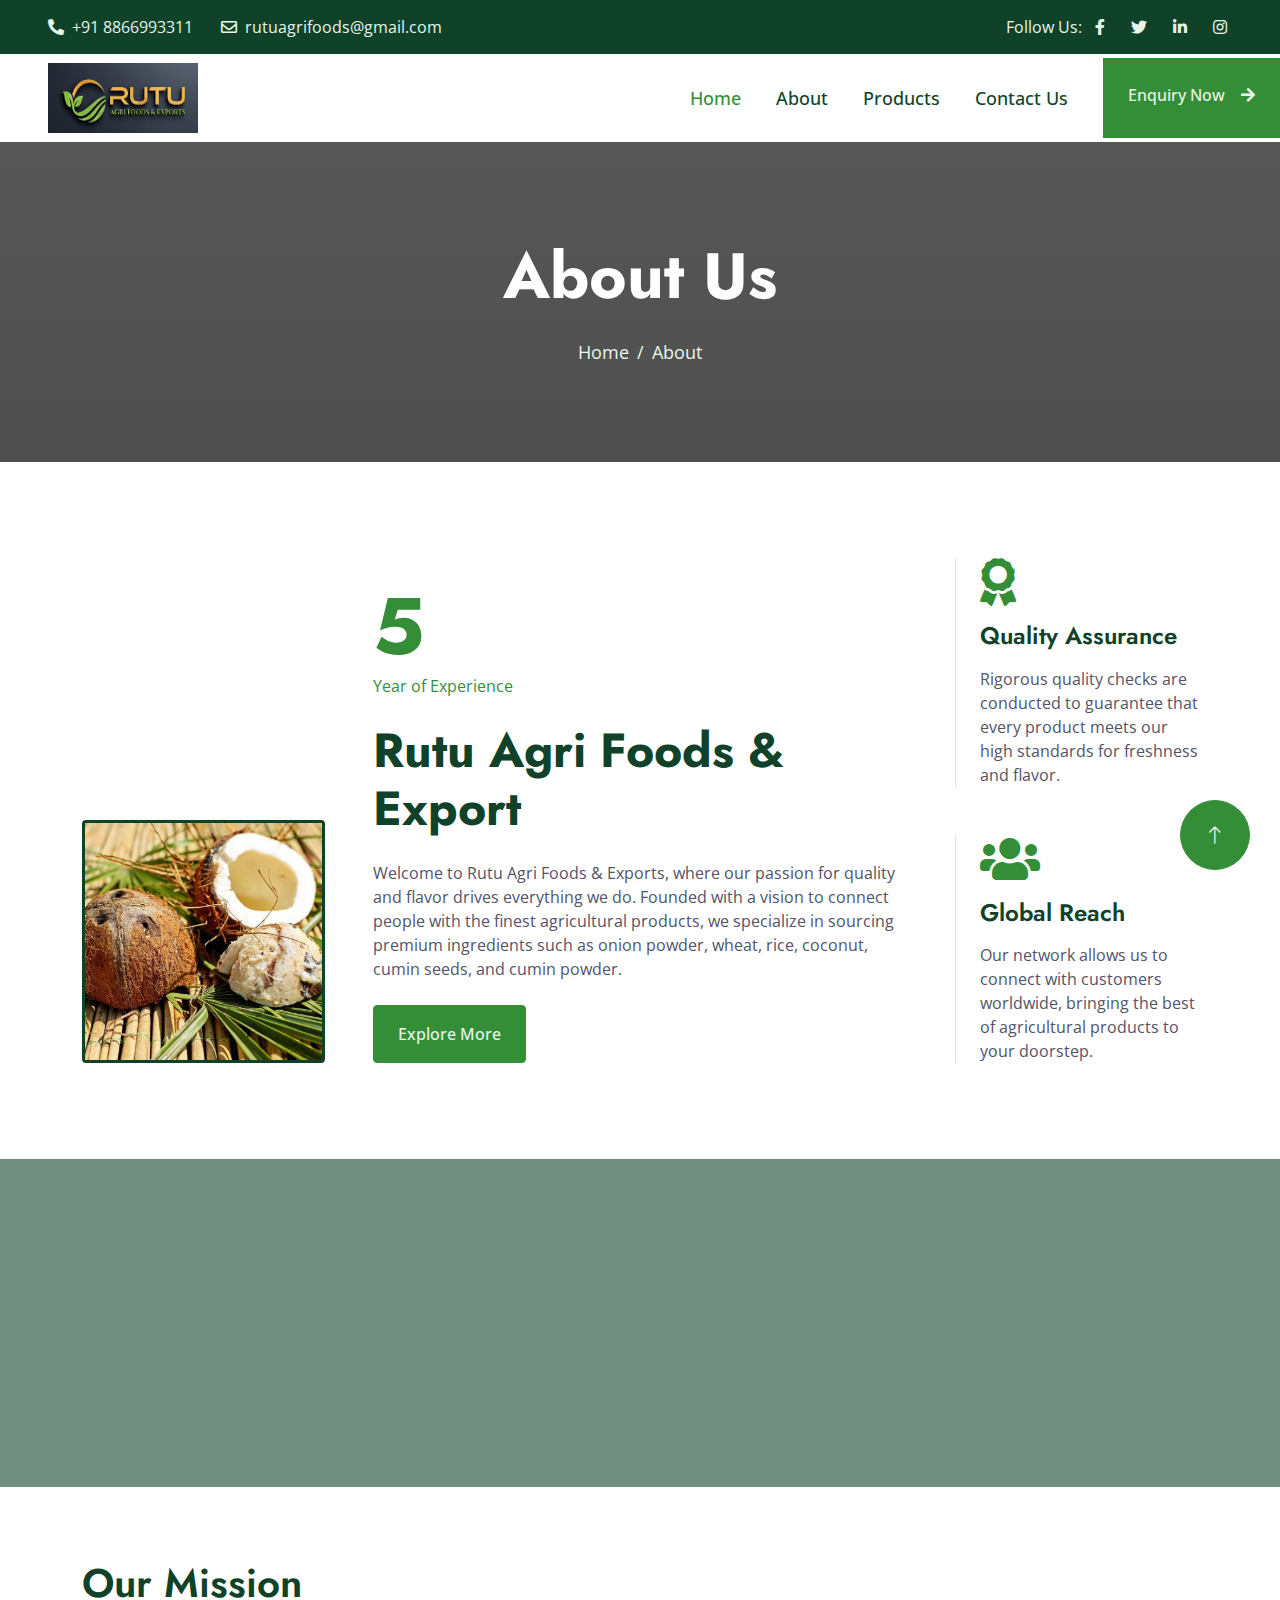
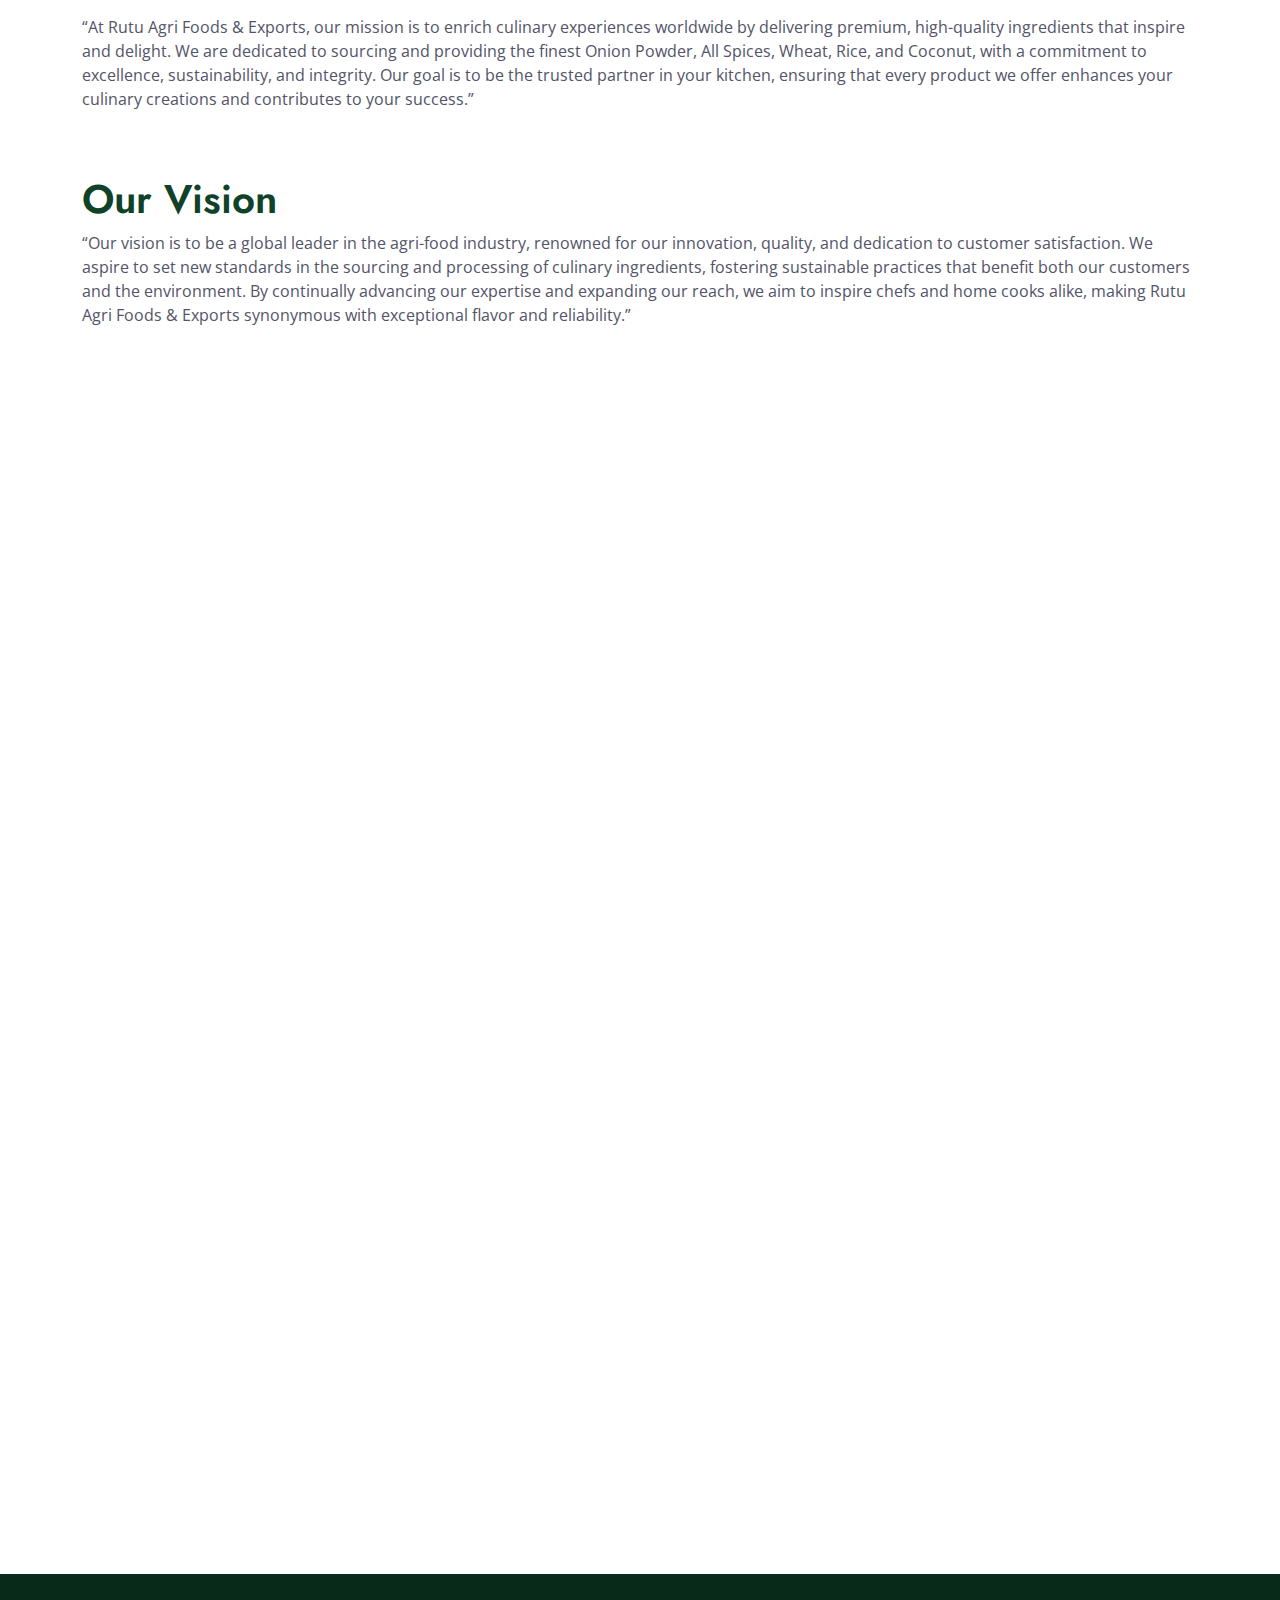
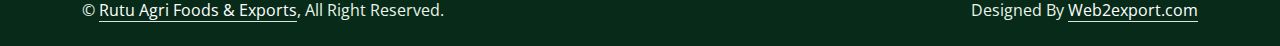
==== about.html @ 743307b1 "load" ====
<!DOCTYPE html>
<html lang="en">

<head>
    <meta charset="utf-8">
    <title>Rutu Agri Foods & Export</title>
    <meta content="width=device-width, initial-scale=1.0" name="viewport">
    <meta content="" name="keywords">
    <meta content="" name="description">

    <!-- Favicon -->
    <link href="img/favicon.ico" rel="icon">

    <!-- Google Web Fonts -->
    <link rel="preconnect" href="https://fonts.googleapis.com">
    <link rel="preconnect" href="https://fonts.gstatic.com" crossorigin>
    <link
        href="https://fonts.googleapis.com/css2?family=Jost:wght@500;600;700&family=Open+Sans:wght@400;500&display=swap"
        rel="stylesheet">

    <!-- Icon Font Stylesheet -->
    <link href="https://cdnjs.cloudflare.com/ajax/libs/font-awesome/5.10.0/css/all.min.css" rel="stylesheet">
    <link href="https://cdn.jsdelivr.net/npm/bootstrap-icons@1.4.1/font/bootstrap-icons.css" rel="stylesheet">

    <!-- Libraries Stylesheet -->
    <link href="lib/animate/animate.min.css" rel="stylesheet">
    <link href="lib/owlcarousel/assets/owl.carousel.min.css" rel="stylesheet">
    <link href="lib/lightbox/css/lightbox.min.css" rel="stylesheet">

    <!-- Customized Bootstrap Stylesheet -->
    <link href="css/bootstrap.min.css" rel="stylesheet">

    <!-- Template Stylesheet -->
    <link href="css/style.css" rel="stylesheet">
</head>

<body>
    <!-- Spinner Start -->
    <div id="spinner"
        class="show bg-white position-fixed translate-middle w-100 vh-100 top-50 start-50 d-flex align-items-center justify-content-center">
        <div class="spinner-border text-primary" role="status" style="width: 3rem; height: 3rem;"></div>
    </div>
    <!-- Spinner End -->


    <!-- Topbar Start -->
    <div class="container-fluid bg-dark text-light px-0 py-2">
        <div class="row gx-0 d-none d-lg-flex">
            <div class="col-lg-7 px-5 text-start">
                <div class="h-100 d-inline-flex align-items-center me-4">
                    <span class="fa fa-phone-alt me-2"></span>
                    <span>+91 8866993311</span>
                </div>
                <div class="h-100 d-inline-flex align-items-center">
                    <span class="far fa-envelope me-2"></span>
                    <span>rutuagrifoods@gmail.com</span>
                </div>
            </div>
            <div class="col-lg-5 px-5 text-end">
                <div class="h-100 d-inline-flex align-items-center mx-n2">
                    <span>Follow Us:</span>
                    <a class="btn btn-link text-light" href=""><i class="fab fa-facebook-f"></i></a>
                    <a class="btn btn-link text-light" href=""><i class="fab fa-twitter"></i></a>
                    <a class="btn btn-link text-light" href=""><i class="fab fa-linkedin-in"></i></a>
                    <a class="btn btn-link text-light" href=""><i class="fab fa-instagram"></i></a>
                </div>
            </div>
        </div>
    </div>
    <!-- Topbar End -->


    <!-- Navbar Start -->
    <nav class="navbar navbar-expand-lg bg-white py-1 navbar-light sticky-top p-0">
        <a href="index.html" class="navbar-brand d-flex align-items-center px-4 px-lg-5">
            <img src="image/logo.png" height="70px" width="150px" alt="">
        </a>
        <button type="button" class="navbar-toggler me-4" data-bs-toggle="collapse" data-bs-target="#navbarCollapse">
            <span class="navbar-toggler-icon"></span>
        </button>
        <div class="collapse navbar-collapse" id="navbarCollapse">
            <div class="navbar-nav ms-auto p-4 p-lg-0">
                <a href="index.html" class="nav-item nav-link active">Home</a>
                <a href="about.html" class="nav-item nav-link">About</a>
                <a href="product.html" class="nav-item nav-link">Products</a>
                
                <a href="contact.html" class="nav-item nav-link">Contact Us</a>
                <!-- <div class="nav-item dropdown">
                    <a href="#" class="nav-link dropdown-toggle" data-bs-toggle="dropdown">Pages</a>
                    <div class="dropdown-menu bg-light m-0">
                        <a href="feature.html" class="dropdown-item">Features</a>
                        <a href="quote.html" class="dropdown-item">Free Quote</a>
                        <a href="team.html" class="dropdown-item">Our Team</a>
                        <a href="testimonial.html" class="dropdown-item">Testimonial</a>
                        <a href="404.html" class="dropdown-item">404 Page</a>
                    </div>
                </div> -->

            </div>
            <a href="" class="btn btn-primary py-4 px-lg-4 rounded-0 d-none d-lg-block">Enquiry Now<i
                    class="fa fa-arrow-right ms-3"></i></a>
        </div>
    </nav>
    <!-- Navbar End -->


    <!-- Page Header Start -->
    <div class="container-fluid page-header py-5 mb-5 wow fadeIn"
        style="background-image: linear-gradient(rgba(0, 0, 0, 0.664),rgba(0, 0, 0, 0.692)),url(image/about.jpg);"
        data-wow-delay="0.1s">
        <div class="container text-center py-5">
            <h1 class="display-3 text-white mb-4 animated slideInDown">About Us</h1>
            <nav aria-label="breadcrumb animated slideInDown">
                <ol class="breadcrumb justify-content-center mb-0">
                    <li class="breadcrumb-item"><a href="#">Home</a></li>

                    <li class="breadcrumb-item active" aria-current="page">About</li>
                </ol>
            </nav>
        </div>
    </div>
    <!-- Page Header End -->


    <!-- About Start -->
    <div class="container-xxl py-5">
        <div class="container">
            <div class="row g-5 align-items-end">
                <div class="col-lg-3 col-md-5 wow fadeInUp" data-wow-delay="0.1s">
                    <img class="img-fluid rounded border border-dark border-3" data-wow-delay="0.1s"
                        src="image/product/coconut.jpg">
                </div>
                <div class="col-lg-6 col-md-7 wow fadeInUp" data-wow-delay="0.3s">
                    <h1 class="display-1 text-primary mb-0">5</h1>
                    <p class="text-primary mb-4">Year of Experience</p>
                    <h1 class="display-5 mb-4"> Rutu Agri Foods & Export</h1>
                    <p class="mb-4">Welcome to Rutu Agri Foods & Exports, where our passion for quality and flavor
                        drives everything we do. Founded with a vision to connect people with the finest agricultural
                        products, we specialize in sourcing premium ingredients such as onion powder, wheat, rice,
                        coconut, cumin seeds, and cumin powder.</p>
                    <a class="btn btn-primary py-3 px-4" href="">Explore More</a>
                </div>
                <div class="col-lg-3 col-md-12 wow fadeInUp" data-wow-delay="0.5s">
                    <div class="row g-5">
                        <div class="col-12 col-sm-6 col-lg-12">
                            <div class="border-start ps-4">
                                <i class="fa fa-award fa-3x text-primary mb-3"></i>
                                <h4 class="mb-3">Quality Assurance</h4>
                                <span>Rigorous quality checks are conducted to guarantee that every product meets our
                                    high standards for freshness and flavor.</span>
                            </div>
                        </div>
                        <div class="col-12 col-sm-6 col-lg-12">
                            <div class="border-start ps-4">
                                <i class="fa fa-users fa-3x text-primary mb-3"></i>
                                <h4 class="mb-3">Global Reach</h4>
                                <span>Our network allows us to connect with customers worldwide, bringing the best of
                                    agricultural products to your doorstep.</span>
                            </div>
                        </div>
                    </div>
                </div>
            </div>
        </div>
    </div>
    <!-- About End -->


    <!-- Facts Start -->
    <div class="container-fluid facts my-5 py-5"
        style="background-image: linear-gradient(rgba(0, 0, 0, 0.719),rgba(0, 0, 0, 0.815)), url(image/banner/3.jpg);background-size: cover;background-attachment: fixed;"
        data-parallax="scroll" data-image-src="image/banner/3.jpg">
        <div class="container py-5">
            <div class="row g-5">
                <div class="col-sm-6 col-lg-3 text-center wow fadeIn" data-wow-delay="0.1s">
                    <div class="d-flex justify-content-center">
                        <h1 class="display-4 text-white" data-toggle="counter-up">56 </h1>
                        <h1 class="display-4 text-white">K </h1>
                    </div>
                    <span class="fs-5 fw-semi-bold text-light">Happy Clients</span>
                </div>
                <div class="col-sm-6 col-lg-3 text-center wow fadeIn" data-wow-delay="0.3s">
                    <div class="d-flex justify-content-center">
                        <h1 class="display-4 text-white" data-toggle="counter-up">5 </h1>
                        <h1 class="display-4 text-white">+ </h1>
                    </div>
                    <span class="fs-5 fw-semi-bold text-light">Experience</span>
                </div>
                <div class="col-sm-6 col-lg-3 text-center wow fadeIn" data-wow-delay="0.5s">
                    <div class="d-flex justify-content-center">
                        <h1 class="display-4 text-white" data-toggle="counter-up">56 </h1>
                        <h1 class="display-4 text-white">MT </h1>
                    </div>
                    <span class="fs-5 fw-semi-bold text-light">Production
                        Annually</span>
                </div>
                <div class="col-sm-6 col-lg-3 text-center wow fadeIn" data-wow-delay="0.7s">
                    <div class="d-flex justify-content-center">
                        <h1 class="display-4 text-white" data-toggle="counter-up">56 </h1>
                        <h1 class="display-4 text-white">+ </h1>
                    </div>
                    <span class="fs-5 fw-semi-bold text-light">Containers Exported Annually</span>
                </div>
            </div>
        </div>
    </div>
    <!-- Facts End -->


    <div class="container">
        <div class="row">
            <div class="col-12 my-4">
                <h4 class="fs-1">Our Mission</h4>
                <p><q>At Rutu Agri Foods & Exports, our mission is to enrich culinary experiences worldwide by delivering premium, high-quality ingredients that inspire and delight. We are dedicated to sourcing and providing the finest Onion Powder, All Spices, Wheat, Rice, and Coconut, with a commitment to excellence, sustainability, and integrity. Our goal is to be the trusted partner in your kitchen, ensuring that every product we offer enhances your culinary creations and contributes to your success.</q></p>
            </div>
            <div class="col-12 my-4">
                <h4 class="fs-1">Our Vision</h4>
                <p><q>Our vision is to be a global leader in the agri-food industry, renowned for our innovation, quality, and dedication to customer satisfaction. We aspire to set new standards in the sourcing and processing of culinary ingredients, fostering sustainable practices that benefit both our customers and the environment. By continually advancing our expertise and expanding our reach, we aim to inspire chefs and home cooks alike, making Rutu Agri Foods & Exports synonymous with exceptional flavor and reliability.</q></p>
            </div>
        </div>
    </div>

 <!-- Team Start -->
 <div class="container-xxl py-5">
    <div class="container">
        <div class="text-center mx-auto wow fadeInUp" data-wow-delay="0.1s" style="max-width: 500px;">
            <p class="fs-5 fw-bold text-primary">Our Product Features</p>
            <h1 class="display-5 mb-5">Quality at its core</h1>
        </div>
        <div class="row g-4">
            <div class="col-lg-4 col-md-6 wow fadeInUp" data-wow-delay="0.1s">
                <div class="team-item rounded">
                    <img class="img-fluid border border-3 border-dark rounded core-img lazy-load"  src="image/product/coconut.jpg" alt="Rutu Agri Foods & Exports"  loading="lazy">
                    <div class="team-text">
                        <h4 class="mb-0">Rutu Agri Foods & Exports</h4>
                        <p class="text-primary">Premium Quality Ingredients</p>
                        
                    </div>
                </div>
            </div>
            <div class="col-lg-4 col-md-6 wow fadeInUp" data-wow-delay="0.3s">
                <div class="team-item rounded">
                    <img class="img-fluid border border-3 border-dark rounded core-img lazy-load"  src="image/product/cumin seeds.jpg" alt="Rutu Agri Foods & Exports"  loading="lazy">
                    <div class="team-text">
                        <h4 class="mb-0">Rutu Agri Foods & Exports</h4>
                        <p class="text-primary">Balanced Flavor Profile</p>
                        
                    </div>
                </div>
            </div>
            <div class="col-lg-4 col-md-6 wow fadeInUp" data-wow-delay="0.5s">
                <div class="team-item rounded">
                    <img class="img-fluid border border-3 border-dark rounded core-img lazy-load"  src="image/product/rice.jpg" alt="Rutu Agri Foods & Exports"  loading="lazy">
                    <div class="team-text">
                        <h4 class="mb-0">Rutu Agri Foods & Exports</h4>
                        <p class="text-primary">Versatility in Use</p>
                        
                    </div>
                </div>
            </div>
        </div>
    </div>
</div>
<!-- Team End -->
    <!-- Footer Start -->
    <div class="container-fluid bg-dark text-light footer mt-5 py-5 wow fadeIn" data-wow-delay="0.1s">
        <div class="container py-5">
            <div class="row g-5">
                <div class="col-lg-3 col-md-6">
                    <img src="image/logo.png" height="70px" width="200px" alt="">
                    <p class="justify my-3">At Rutu Agri Foods & Exports we specialize in providing a diverse range of
                        high-quality ingredients to meet your culinary needs. From savory onion powder to aromatic all
                        spices, our selection ensures that you have the best ingredients at your disposal.</p>

                    <div class="d-flex pt-2">
                        <a class="btn btn-square btn-outline-light rounded-circle me-2" href=""><i
                                class="fab fa-twitter"></i></a>
                        <a class="btn btn-square btn-outline-light rounded-circle me-2" href=""><i
                                class="fab fa-facebook-f"></i></a>
                        <a class="btn btn-square btn-outline-light rounded-circle me-2" href=""><i
                                class="fab fa-youtube"></i></a>
                        <a class="btn btn-square btn-outline-light rounded-circle me-2" href=""><i
                                class="fab fa-linkedin-in"></i></a>
                    </div>
                </div>
                <div class="col-lg-3 col-md-6">
                    <h4 class="text-white mb-4">Services</h4>
                    <a class="btn btn-link" href="">Premium Product Supply</a>
                    <a class="btn btn-link" href="">Customized Solutions</a>
                    <a class="btn btn-link" href="">Export Expertise</a>
                    <a class="btn btn-link" href="">Bulk Order Capability</a>
                    <a class="btn btn-link" href="">Comprehensive Customer Support</a>
                    <a class="btn btn-link" href="">Quality Assurance</a>
                </div>
                <div class="col-lg-3 col-md-6">
                    <h4 class="text-white mb-4">Quick Links</h4>
                    <a class="btn btn-link" href="">About Us</a>
                    <a class="btn btn-link" href="">Products</a>
                    <a class="btn btn-link" href="">Contact Us</a>
                    <a class="btn btn-link" href="">Our Services</a>

                </div>
                <div class="col-lg-3 col-md-6">
                    <h4 class="text-white mb-4">Address</h4>
                    <p class="mb-2"><i class="fa fa-map-marker-alt me-3"></i>03 Shivam Complex, Station Road, Mahuva ,
                        Gujrat , India</p>
                    <p class="mb-2"><i class="fa fa-phone-alt me-3"></i>+91 8866993311</p>
                    <p class="mb-2"><i class="fa fa-envelope me-3"></i>rutuagrifoods@gmail.com</p>
                    <a href="https://web2export.com" target="_blank">
                        <img src="image/web2export.jpg" height="70px" width="200px" class="mt-3 rounded" alt="">
                    </a>
                </div>
            </div>
        </div>
    </div>
    <!-- Footer End -->


    <!-- Copyright Start -->
    <div class="container-fluid copyright py-4">
        <div class="container">
            <div class="row">
                <div class="col-md-6 text-center text-md-start mb-3 mb-md-0">
                    &copy; <a class="border-bottom" href="#">Rutu Agri Foods & Exports</a>, All Right Reserved.
                </div>
                <div class="col-md-6 text-center text-md-end">
                    <!--/*** This template is free as long as you keep the footer author’s credit link/attribution link/backlink. If you'd like to use the template without the footer author’s credit link/attribution link/backlink, you can purchase the Credit Removal License from "https://htmlcodex.com/credit-removal". Thank you for your support. ***/-->
                    Designed By <a class="border-bottom" href="https://web2export.com">Web2export.com</a>
                </div>
            </div>
        </div>
    </div>
    <!-- Copyright End -->


    <!-- Back to Top -->
    <a href="#" class="btn btn-lg btn-primary btn-lg-square rounded-circle back-to-top"><i
            class="bi bi-arrow-up"></i></a>


    <!-- JavaScript Libraries -->
    <script src="https://code.jquery.com/jquery-3.4.1.min.js"></script>
    <script src="https://cdn.jsdelivr.net/npm/bootstrap@5.0.0/dist/js/bootstrap.bundle.min.js"></script>
    <script src="lib/wow/wow.min.js"></script>
    <script src="lib/easing/easing.min.js"></script>
    <script src="lib/waypoints/waypoints.min.js"></script>
    <script src="lib/owlcarousel/owl.carousel.min.js"></script>
    <script src="lib/counterup/counterup.min.js"></script>
    <script src="lib/parallax/parallax.min.js"></script>
    <script src="lib/isotope/isotope.pkgd.min.js"></script>
    <script src="lib/lightbox/js/lightbox.min.js"></script>

    <!-- Template Javascript -->
    <script src="js/main.js"></script>
</body>

</html>
---- css/style.css ----
/********** Template CSS **********/
:root {
    --primary: #348E38;
    --secondary: #525368;
    --light: #E8F5E9;
    --dark: #0F4229;
}

.back-to-top {
    position: fixed;
    display: none;
    right: 30px;
    bottom: 30px;
    z-index: 99;
}

h1,
.h1,
h2,
.h2,
.fw-bold {
    font-weight: 700 !important;
}

h3,
.h3,
h4,
.h4,
.fw-medium {
    font-weight: 600 !important;
}

h5,
.h5,
h6,
.h6,
.fw-semi-bold {
    font-weight: 500 !important;
}


/*** Spinner ***/
#spinner {
    opacity: 0;
    visibility: hidden;
    transition: opacity .5s ease-out, visibility 0s linear .5s;
    z-index: 99999;
}

#spinner.show {
    transition: opacity .5s ease-out, visibility 0s linear 0s;
    visibility: visible;
    opacity: 1;
}


/*** Button ***/
.btn {
    transition: .5s;
    font-weight: 500;
}

.btn-primary,
.btn-outline-primary:hover {
    color: var(--light);
}

.btn-square {
    width: 38px;
    height: 38px;
}

.btn-sm-square {
    width: 32px;
    height: 32px;
}

.btn-lg-square {
    width: 70px;
    height: 70px;
}

.btn-square,
.btn-sm-square,
.btn-lg-square {
    padding: 0;
    display: flex;
    align-items: center;
    justify-content: center;
    font-weight: normal;
}


/*** Navbar ***/
.navbar.sticky-top {
    top: -100px;
    transition: .5s;
}

.navbar .navbar-brand,
.navbar a.btn {
    height: 80px
}

.navbar .navbar-nav .nav-link {
    margin-right: 35px;
    padding: 25px 0;
    color: var(--dark);
    font-size: 18px;
    font-weight: 500;
    outline: none;
}

.navbar .navbar-nav .nav-link:hover,
.navbar .navbar-nav .nav-link.active {
    color: var(--primary);
}

.navbar .dropdown-toggle::after {
    border: none;
    content: "\f107";
    font-family: "Font Awesome 5 Free";
    font-weight: 900;
    vertical-align: middle;
    margin-left: 8px;
}

@media (max-width: 991.98px) {
    .navbar .navbar-nav .nav-link  {
        margin-right: 0;
        padding: 10px 0;
    }

    .navbar .navbar-nav {
        border-top: 1px solid #EEEEEE;
    }
}

@media (min-width: 992px) {
    .navbar .nav-item .dropdown-menu {
        display: block;
        border: none;
        margin-top: 0;
        top: 150%;
        opacity: 0;
        visibility: hidden;
        transition: .5s;
    }

    .navbar .nav-item:hover .dropdown-menu {
        top: 100%;
        visibility: visible;
        transition: .5s;
        opacity: 1;
    }
}


/*** Header ***/
.carousel-caption {
    top: 0;
    left: 0;
    right: 0;
    bottom: 0;
    display: flex;
    align-items: center;
    justify-content: center;
    text-align: center;
    background: rgba(15, 66, 41, .6);
    z-index: 1;
}

.carousel-control-prev,
.carousel-control-next {
    width: 15%;
}

.carousel-control-prev-icon,
.carousel-control-next-icon {
    width: 3rem;
    height: 3rem;
    border-radius: 3rem;
    background-color: var(--primary);
    border: 10px solid var(--primary);
}

@media (max-width: 768px) {
    #header-carousel .carousel-item {
        position: relative;
        min-height: 450px;
    }
    
    #header-carousel .carousel-item img {
        position: absolute;
        width: 100%;
        height: 100%;
        object-fit: cover;
    }
}

.page-header {
    background: linear-gradient(rgba(15, 66, 41, .6), rgba(15, 66, 41, .6)), url(../img/carousel-1.jpg) center center no-repeat;
    background-size: cover;
}

.page-header .breadcrumb-item+.breadcrumb-item::before {
    color: var(--light);
}

.page-header .breadcrumb-item,
.page-header .breadcrumb-item a {
    font-size: 18px;
    color: var(--light);
}


/*** Top Feature ***/
@media (min-width: 991.98px) {
    .top-feature {
        position: relative;
        margin-top: -80px;
        z-index: 1;
    }
}


/*** Facts & Quote ***/
.facts,
.quote {
    background: rgba(15, 66, 41, .6);
}


/*** Service ***/
.service-item {
    position: relative;
    text-align: center;
}

.service-item .service-img {
    position: absolute;
    width: 100%;
    height: 100%;
    top: 0;
    left: 0;
    overflow: hidden;
    z-index: -1;
}

.service-item .service-img img {
    position: absolute;
    width: 100%;
    height: 100%;
    left: 0;
    object-fit: cover;
    transform: scale(1.2);
    transition: .3s;
    z-index: -1;
}

.service-item:hover .service-img img {
    transform: scale(1);
}

.service-item .service-text {
    background: #FFFFFF;
    box-shadow: 0 0 45px rgba(0, 0, 0, .08);
    transition: .3s;
}

.service-item:hover .service-text {
    background: rgba(15, 66, 41, .6);
}

.service-item .service-text h4,
.service-item .service-text p {
    transition: .3;
}

.service-item:hover .service-text h4 {
    color: #FFFFFF;
}

.service-item:hover .service-text p {
    color: var(--light);
}

.service-item .service-text .btn-square {
    width: 100px;
    height: 100px;
    background: transparent;
    transition: .5s;
}

.service-item:hover .service-text .btn-square {
    background: var(--light);
}

.service-item .service-text .btn {
    width: 31px;
    height: 31px;
    display: inline-flex;
    align-items: center;
    color: var(--dark);
    background: var(--light);
    white-space: nowrap;
    overflow: hidden;
    transition: .3s;
}

.service-item:hover .service-text .btn {
    width: 112px;
}


/*** Project Portfolio ***/
#portfolio-flters {
    display: inline-block;
    background: var(--light);
    padding: 10px 15px;
}

#portfolio-flters li {
    display: inline-block;
    font-weight: 500;
    color: var(--primary);
    cursor: pointer;
    transition: .5s;
    border-bottom: 2px solid transparent;
}

#portfolio-flters li:hover,
#portfolio-flters li.active {
    color: var(--dark);
    border-color: var(--dark);
}

.portfolio-inner {
    position: relative;
    overflow: hidden;
}

.portfolio-inner::before,
.portfolio-inner::after {
    position: absolute;
    content: "";
    width: 0;
    height: 100%;
    top: 0;
    left: 0;
    background: rgba(15, 66, 41, .6);
    transition: .5s;
}

.portfolio-inner::after {
    left: auto;
    right: 0;
}

.portfolio-inner:hover::before,
.portfolio-inner:hover::after {
    width: 50%;
}

.portfolio-inner .portfolio-text {
    position: absolute;
    width: 100%;
    height: 100%;
    top: 0;
    left: 0;
    display: flex;
    flex-direction: column;
    align-items: center;
    justify-content: center;
    transition: .5s;
    z-index: 3;
    opacity: 0;
}

.portfolio-inner:hover .portfolio-text {
    transition-delay: .3s;
    opacity: 1;
}

.portfolio-inner .portfolio-text .btn {
    background: var(--light);
    color: var(--primary);
}

.portfolio-inner .portfolio-text .btn:hover {
    background: var(--primary);
    color: var(--light);
}


/*** Team ***/
.team-item {
    position: relative;
    overflow: hidden;
}

.team-item .team-text {
    position: absolute;
    width: calc(100% - 45px);
    left: -100%;
    bottom: 45px;
    padding: 1.5rem;
    background: #FFFFFF;
    border-radius: 0 4px 4px 0;
    opacity: 0;
    transition: .5s;
}

.team-item:hover .team-text {
    left: 0;
    opacity: 1;
}

.team-item .team-social .btn {
    background: var(--light);
    color: var(--primary);
}

.team-item .team-social .btn:hover {
    background: var(--primary);
    color: var(--light);
}

.team-item .team-img .team-social {
    position: absolute;
    width: 100%;
    height: 100%;
    top: 0;
    left: 0;
    display: flex;
    align-items: center;
    justify-content: center;
    transition: .5s;
    z-index: 3;
    opacity: 0;
}

.team-item:hover .team-img .team-social {
    transition-delay: .3s;
    opacity: 1;
}


/*** Testimonial ***/

.testimonial-carousel .owl-item img {
    width: 100px;
    height: 100px;
}

.testimonial-carousel .owl-nav {
    margin-top: 30px;
    display: flex;
}

.testimonial-carousel .owl-nav .owl-prev,
.testimonial-carousel .owl-nav .owl-next {
    margin-right: 15px;
    width: 45px;
    height: 45px;
    display: flex;
    align-items: center;
    justify-content: center;
    color: var(--primary);
    background: var(--light);
    border-radius: 4px;
    font-size: 22px;
    transition: .5s;
}

.testimonial-carousel .owl-nav .owl-prev:hover,
.testimonial-carousel .owl-nav .owl-next:hover {
    background: var(--primary);
    color: var(--light);
}


/*** Footer ***/
.footer .btn.btn-link {
    display: block;
    margin-bottom: 5px;
    padding: 0;
    text-align: left;
    color: var(--light);
    font-weight: normal;
    text-transform: capitalize;
    transition: .3s;
}

.footer .btn.btn-link::before {
    position: relative;
    content: "\f105";
    font-family: "Font Awesome 5 Free";
    font-weight: 900;
    margin-right: 10px;
}

.footer .btn.btn-link:hover {
    color: var(--primary);
    letter-spacing: 1px;
    box-shadow: none;
}

.copyright {
    color: var(--light);
    background: #072A19;
}

.copyright a {
    color: #FFFFFF;
}

.copyright a:hover {
    color: var(--primary);
}
.justify{
    text-align: justify;
}
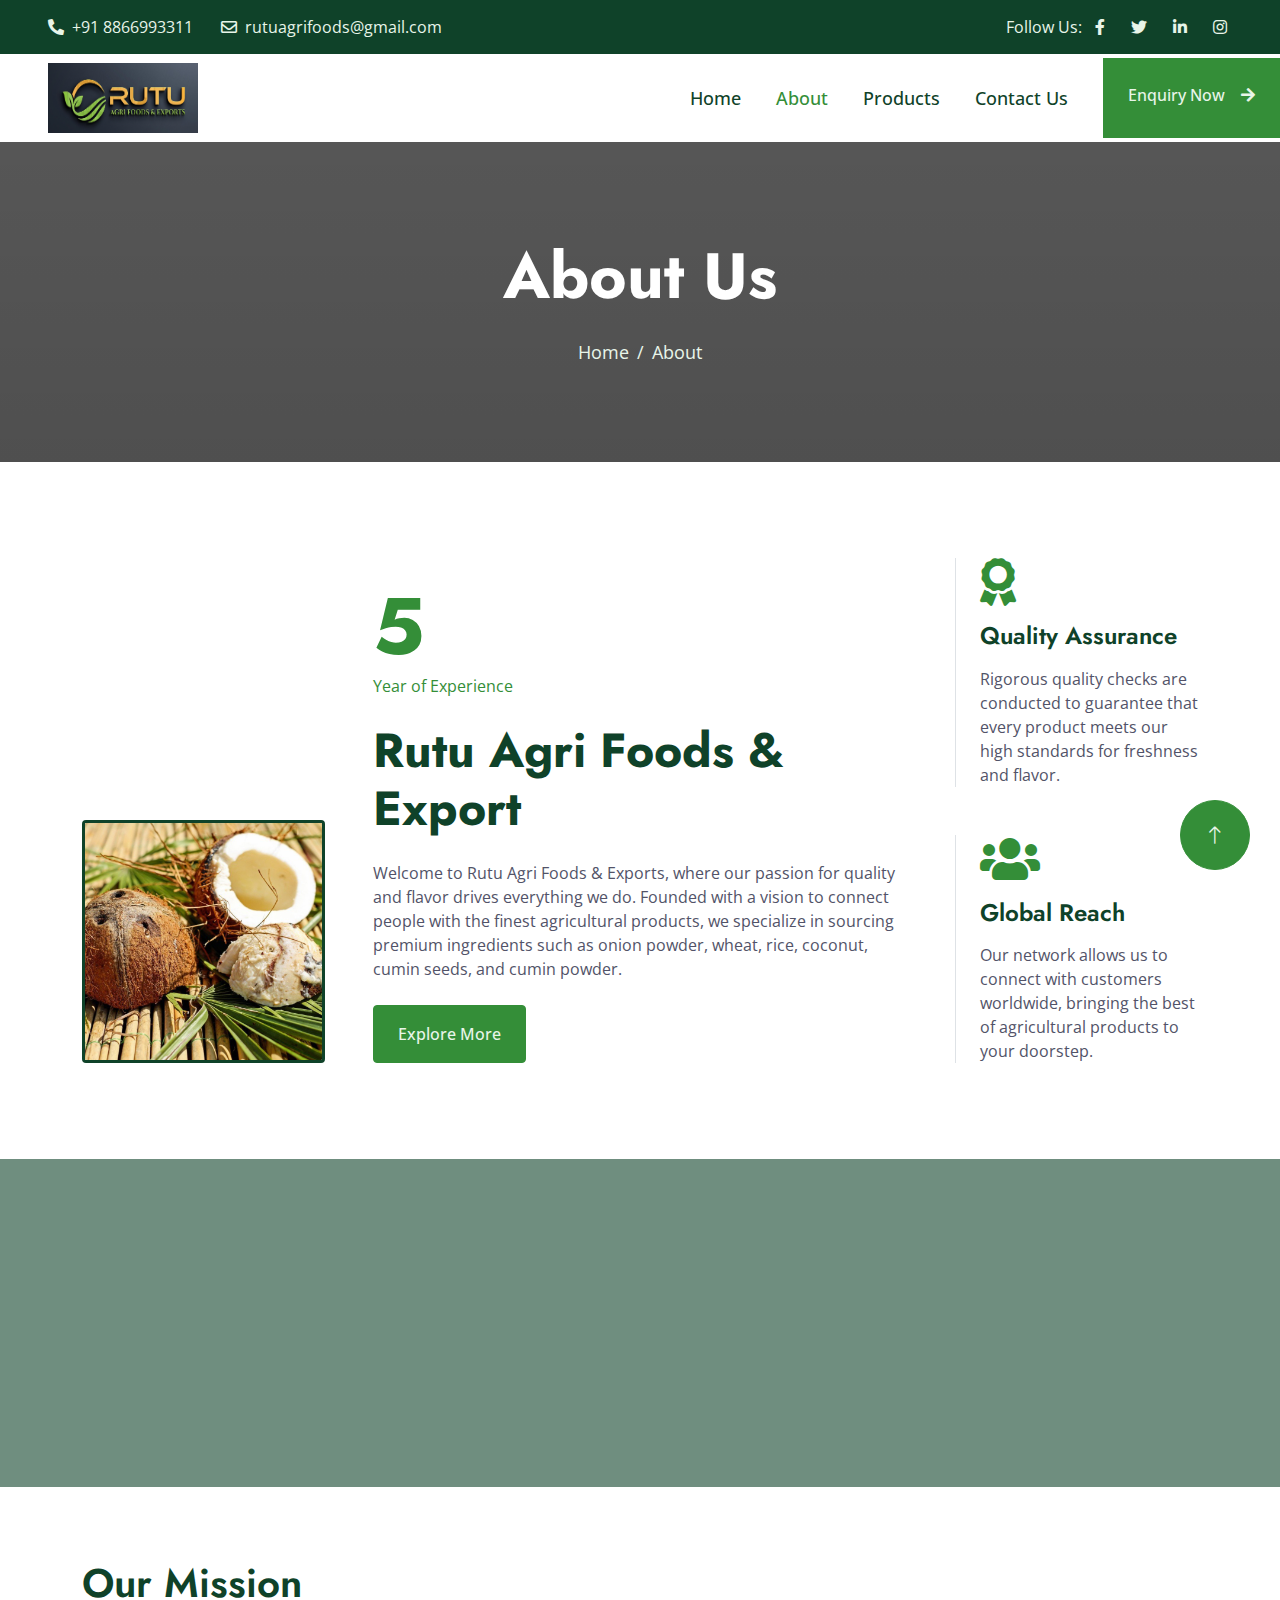
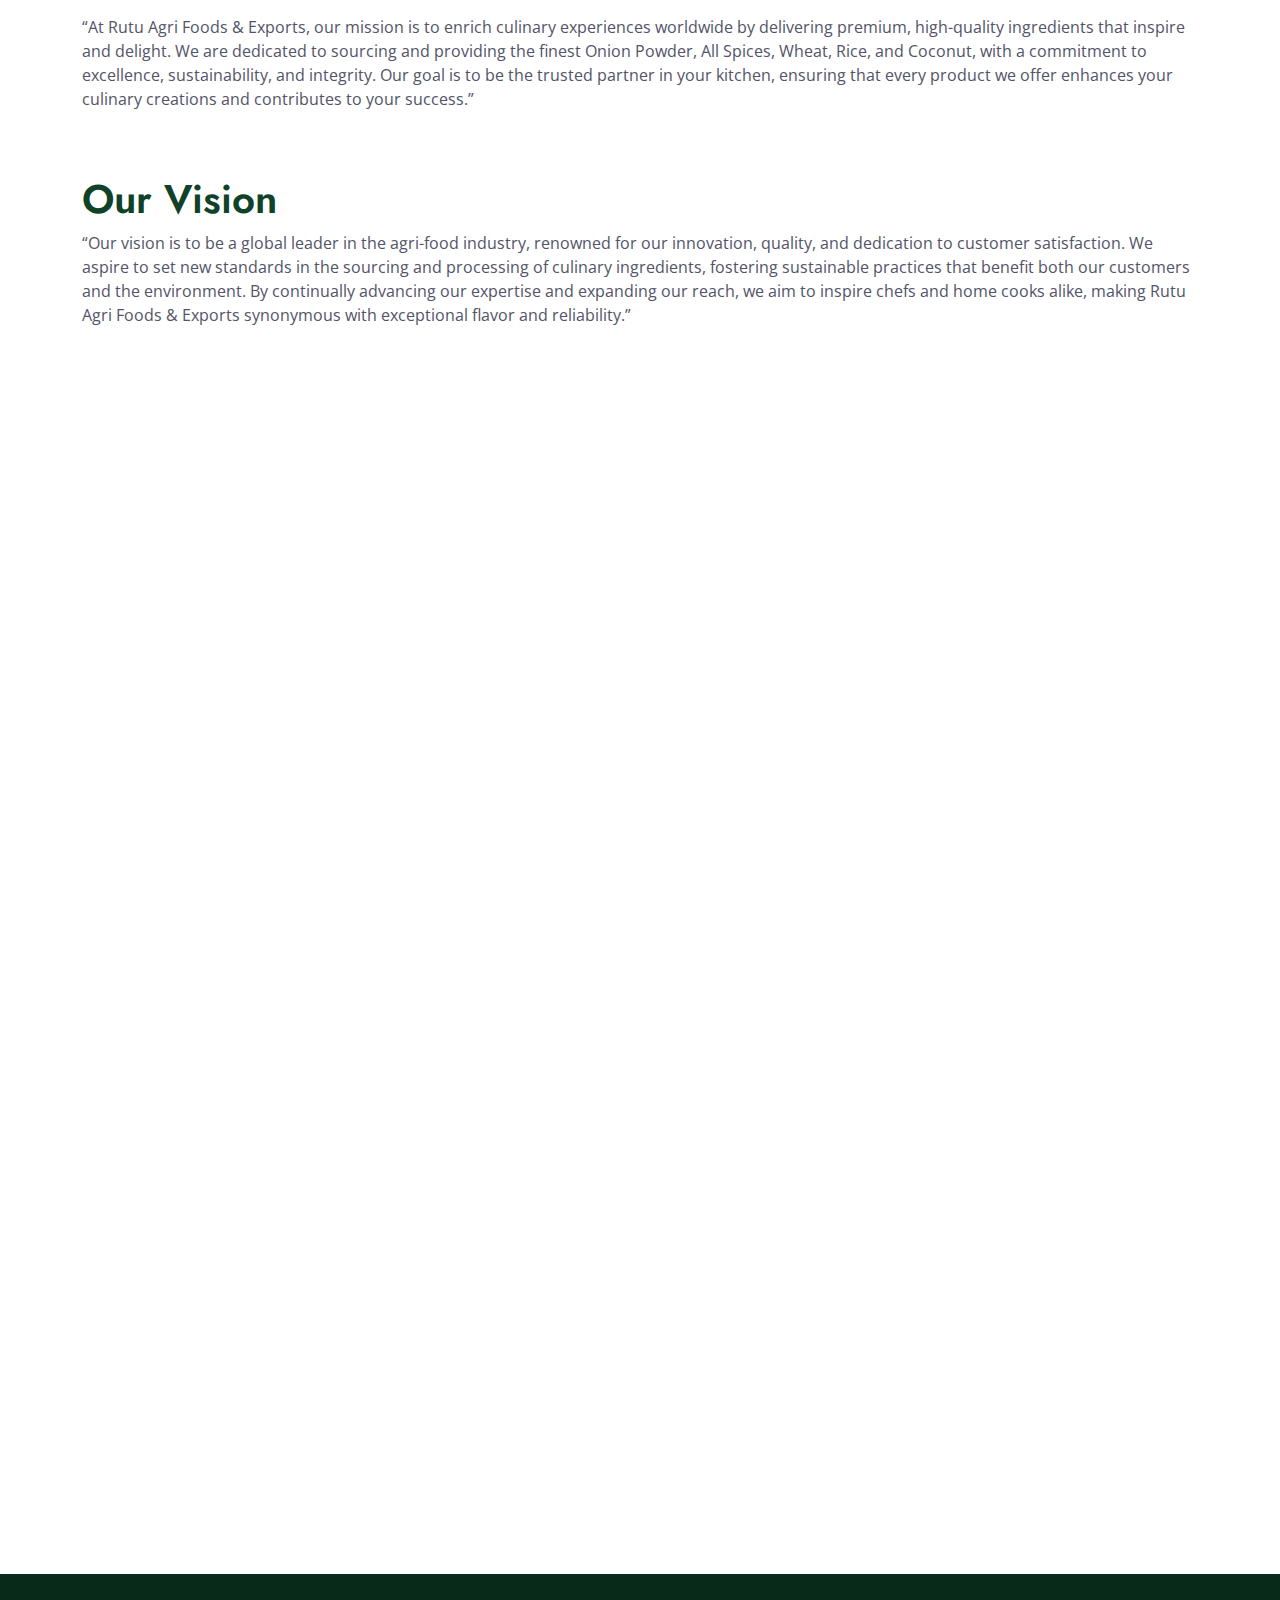
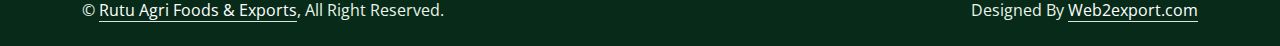
==== commit 50eb1605: "load" ====
--- a/about.html
+++ b/about.html
@@ -32,6 +32,9 @@
 
     <!-- Template Stylesheet -->
     <link href="css/style.css" rel="stylesheet">
+    <link rel="stylesheet" href="https://cdnjs.cloudflare.com/ajax/libs/font-awesome/6.6.0/css/all.min.css"
+        integrity="sha512-Kc323vGBEqzTmouAECnVceyQqyqdsSiqLQISBL29aUW4U/M7pSPA/gEUZQqv1cwx4OnYxTxve5UMg5GT6L4JJg=="
+        crossorigin="anonymous" referrerpolicy="no-referrer" />
 </head>
 
 <body>
@@ -80,8 +83,8 @@
         </button>
         <div class="collapse navbar-collapse" id="navbarCollapse">
             <div class="navbar-nav ms-auto p-4 p-lg-0">
-                <a href="index.html" class="nav-item nav-link active">Home</a>
-                <a href="about.html" class="nav-item nav-link">About</a>
+                <a href="index.html" class="nav-item nav-link ">Home</a>
+                <a href="about.html" class="nav-item nav-link active">About</a>
                 <a href="product.html" class="nav-item nav-link">Products</a>
                 
                 <a href="contact.html" class="nav-item nav-link">Contact Us</a>
@@ -272,16 +275,16 @@
                         high-quality ingredients to meet your culinary needs. From savory onion powder to aromatic all
                         spices, our selection ensures that you have the best ingredients at your disposal.</p>
 
-                    <div class="d-flex pt-2">
-                        <a class="btn btn-square btn-outline-light rounded-circle me-2" href=""><i
-                                class="fab fa-twitter"></i></a>
-                        <a class="btn btn-square btn-outline-light rounded-circle me-2" href=""><i
-                                class="fab fa-facebook-f"></i></a>
-                        <a class="btn btn-square btn-outline-light rounded-circle me-2" href=""><i
-                                class="fab fa-youtube"></i></a>
-                        <a class="btn btn-square btn-outline-light rounded-circle me-2" href=""><i
-                                class="fab fa-linkedin-in"></i></a>
-                    </div>
+                        <div class="d-flex pt-2">
+                            <a class="btn btn-square btn-outline-light rounded-circle me-2 fa-bounce" href=""><i
+                                    class="fab fa-twitter"></i></a>
+                            <a class="btn btn-square btn-outline-light rounded-circle me-2 fa-bounce" href=""><i
+                                    class="fab fa-facebook-f"></i></a>
+                            <a class="btn btn-square btn-outline-light rounded-circle me-2 fa-bounce" href=""><i
+                                    class="fab fa-youtube"></i></a>
+                            <a class="btn btn-square btn-outline-light rounded-circle me-2 fa-bounce" href=""><i
+                                    class="fab fa-linkedin-in"></i></a>
+                        </div>
                 </div>
                 <div class="col-lg-3 col-md-6">
                     <h4 class="text-white mb-4">Services</h4>
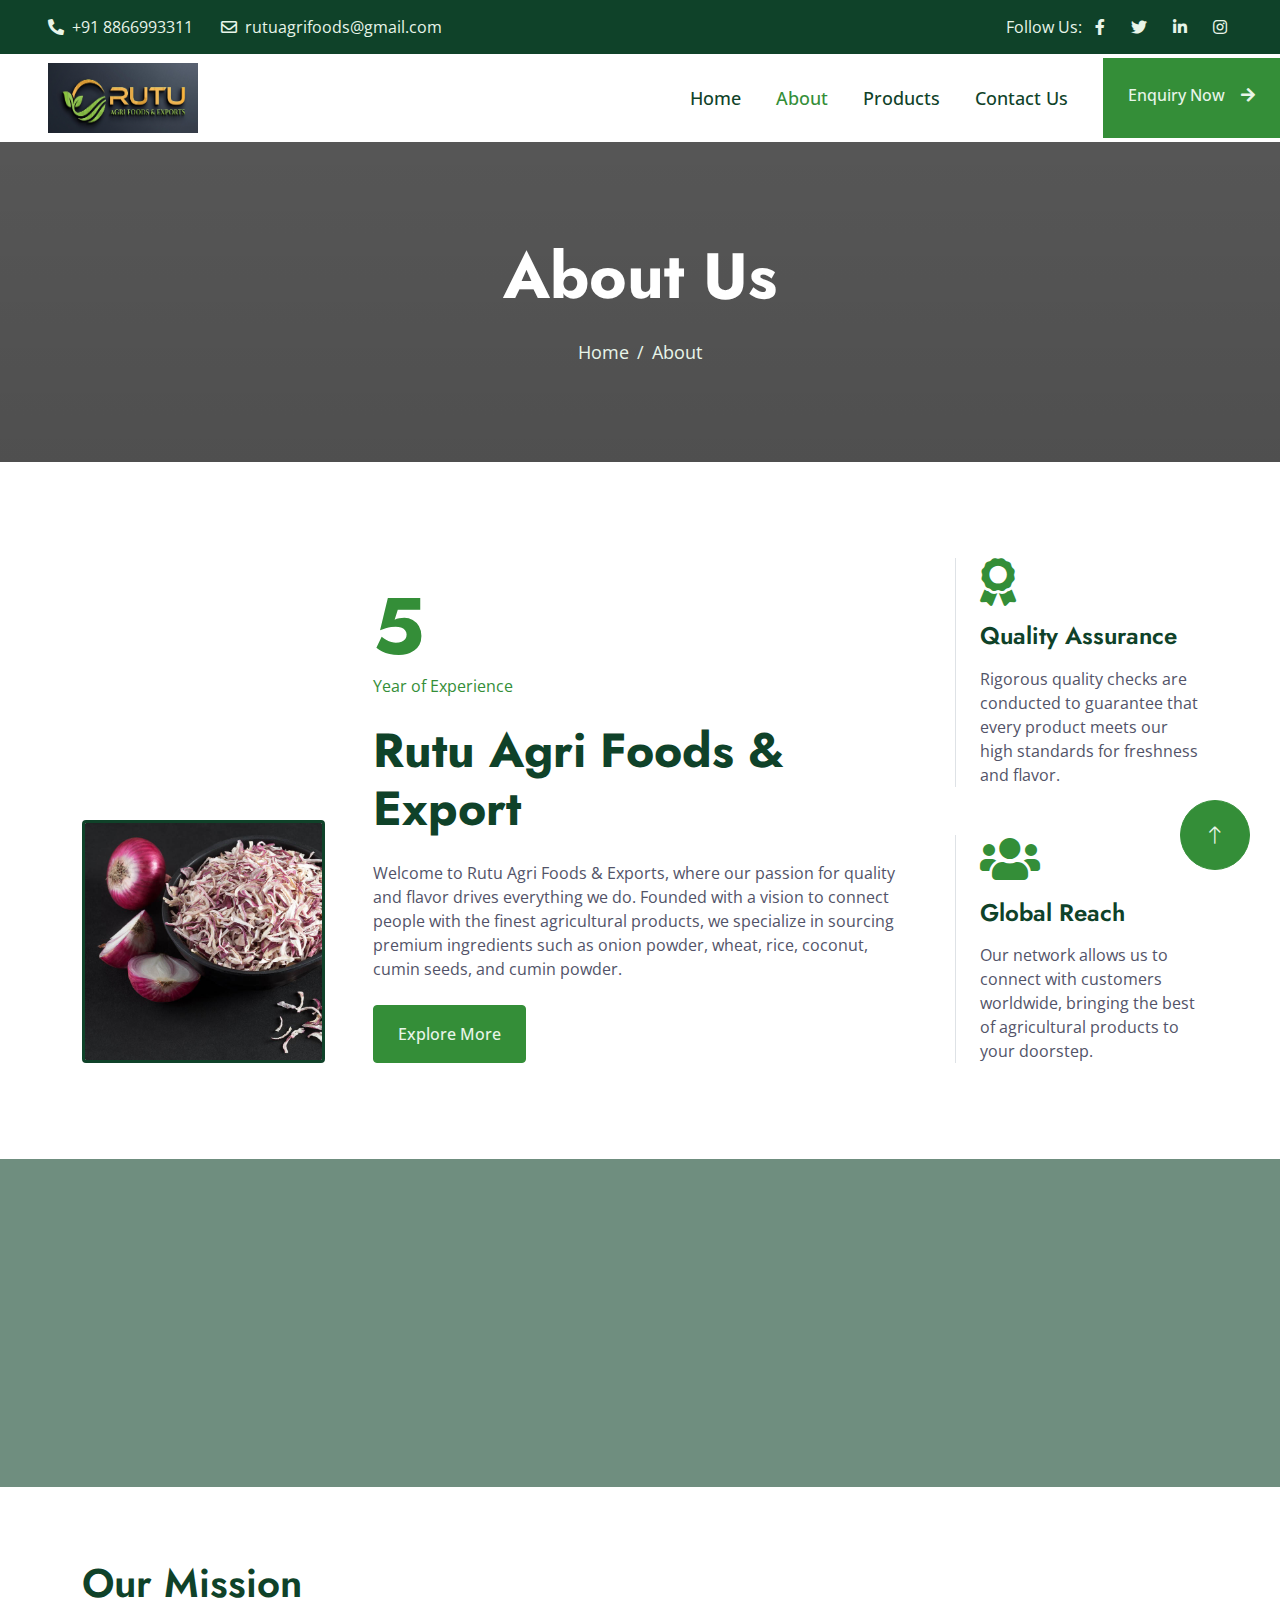
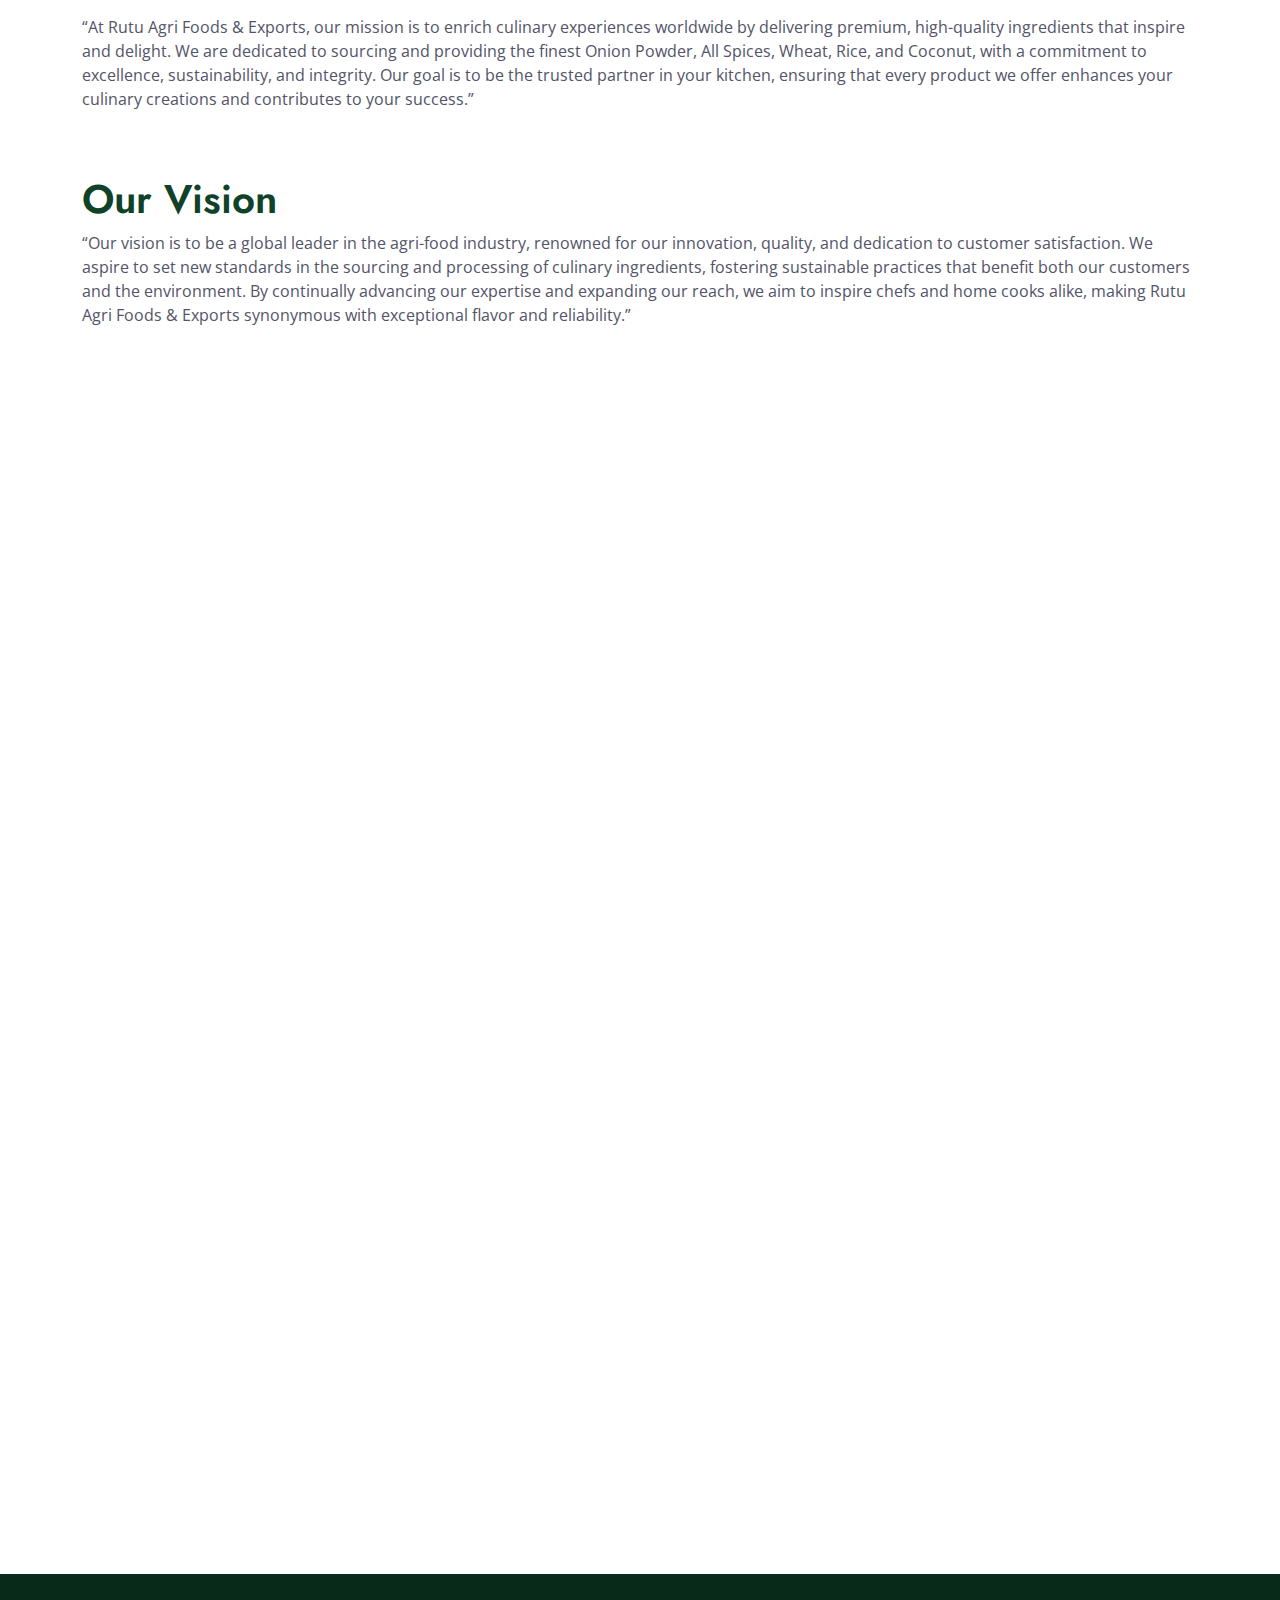
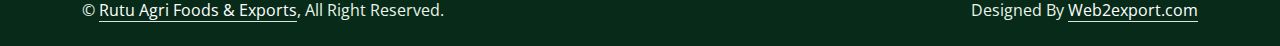
==== commit 5317f173: "load" ====
--- a/about.html
+++ b/about.html
@@ -131,7 +131,7 @@
             <div class="row g-5 align-items-end">
                 <div class="col-lg-3 col-md-5 wow fadeInUp" data-wow-delay="0.1s">
                     <img class="img-fluid rounded border border-dark border-3" data-wow-delay="0.1s"
-                        src="image/product/coconut.jpg">
+                        src="image/product/onion.jpg">
                 </div>
                 <div class="col-lg-6 col-md-7 wow fadeInUp" data-wow-delay="0.3s">
                     <h1 class="display-1 text-primary mb-0">5</h1>
@@ -171,8 +171,8 @@
 
     <!-- Facts Start -->
     <div class="container-fluid facts my-5 py-5"
-        style="background-image: linear-gradient(rgba(0, 0, 0, 0.719),rgba(0, 0, 0, 0.815)), url(image/banner/3.jpg);background-size: cover;background-attachment: fixed;"
-        data-parallax="scroll" data-image-src="image/banner/3.jpg">
+        style="background-image: linear-gradient(rgba(0, 0, 0, 0.719),rgba(0, 0, 0, 0.815)), url(image/banner/banner1.jpg);background-size: cover;background-attachment: fixed;"
+        data-parallax="scroll"  >
         <div class="container py-5">
             <div class="row g-5">
                 <div class="col-sm-6 col-lg-3 text-center wow fadeIn" data-wow-delay="0.1s">
@@ -233,7 +233,7 @@
         <div class="row g-4">
             <div class="col-lg-4 col-md-6 wow fadeInUp" data-wow-delay="0.1s">
                 <div class="team-item rounded">
-                    <img class="img-fluid border border-3 border-dark rounded core-img lazy-load"  src="image/product/coconut.jpg" alt="Rutu Agri Foods & Exports"  loading="lazy">
+                    <img class="img-fluid border border-3 border-dark rounded core-img lazy-load"  src="image/product/onion.jpg" alt="Rutu Agri Foods & Exports"  loading="lazy">
                     <div class="team-text">
                         <h4 class="mb-0">Rutu Agri Foods & Exports</h4>
                         <p class="text-primary">Premium Quality Ingredients</p>
--- a/css/style.css
+++ b/css/style.css
@@ -168,6 +168,12 @@
     text-align: center;
     background: rgba(15, 66, 41, .6);
     z-index: 1;
+    animation: a 2s infinite linear;
+}
+@keyframes a{
+    100%{
+        filter: hue-rotate(60deg);
+    }
 }
 
 .carousel-control-prev,
@@ -520,4 +526,31 @@
 }
 .justify{
     text-align: justify;
+}
+
+.box-shadow{
+    position: absolute;
+    top:   50%;
+    left:  0%;
+    height:  0%;
+    width:  0%;
+    transition: 0.5s;
+    /* background-color: rgba(216, 10, 189, 0.192); */
+    background-color: #348e3859;
+    /* clip-path: polygon(0 0, 55% 0, 100% 47%, 61% 100%, 0 100%); */
+    clip-path: polygon(50% 0%, 100% 50%, 50% 100%, 0% 50%);
+    /* clip-path: polygon(50% 0%, 61% 35%, 98% 35%, 68% 57%, 79% 91%, 50% 70%, 21% 91%, 32% 57%, 2% 35%, 39% 35%); */
+}
+.sh_box:hover .box-shadow{
+    height: 100%;
+    width: 100%;
+    top: 0%;
+    left: 0%;
+ 
+
+}
+.boc{
+    background-image: url("../image/banner2.jpg");
+    background-size: cover;
+    background-attachment: fixed;
 }